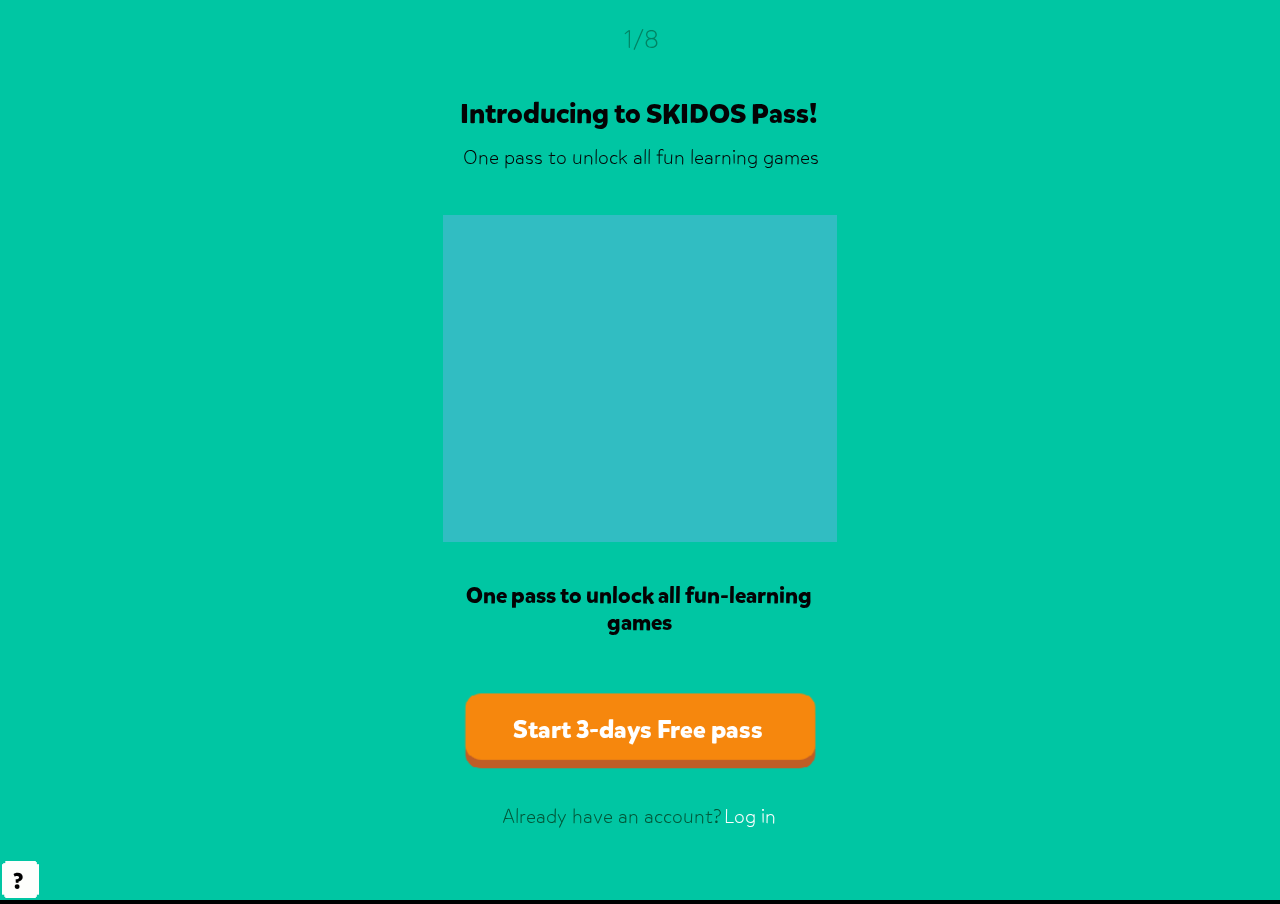
==== Portrait/html5/index.html @ cc3d5de6 "boarding screens added" ====
<!DOCTYPE html>
<html>
<head>
<meta charset="UTF-8">
<title>On Boarding</title>
<meta name="viewport" content="width=device-width, initial-scale=1.0, maximum-scale=1.0, minimum-scale=1.0, user-scalable=no">

<meta name="generator" content="Construct 3">

	<link rel="manifest" href="appmanifest.json">
	<link rel="apple-touch-icon" sizes="128x128" href="icons/icon-128.png">
	<link rel="apple-touch-icon" sizes="256x256" href="icons/icon-256.png">
	<link rel="apple-touch-icon" sizes="512x512" href="icons/icon-512.png">
	<link rel="icon" type="image/png" href="icons/icon-512.png">

<link rel="stylesheet" href="style.css">

</head>
<body>
<div id="fb-root"></div>

	<noscript>
		<div id="notSupportedWrap">
			<h2 id="notSupportedTitle">This content requires JavaScript</h2>
			<p class="notSupportedMessage">JavaScript appears to be disabled. Please enable it to view this content.</p>
		</div>
	</noscript>
	<script src="scripts/supportcheck.js"></script>
	<script src="scripts/offlineclient.js" type="module"></script>
	<script src="scripts/main.js" type="module"></script>
	<script src="scripts/register-sw.js" type="module"></script>
</body>
</html>
---- Portrait/html5/style.css ----
html, body {
	padding: 0;
	margin: 0;
	overflow: hidden;
	
	background: #000000;
	color: white;
}

html, body, canvas {
	touch-action: none;
	touch-action-delay: none;
}

#notSupportedWrap {
	margin: 2em auto 1em auto;
	width: 75%;
	max-width: 45em;
	border: 2px solid #aaa;
	border-radius: 1em;
	padding: 2em;
	background-color: #f0f0f0;
	font-family: "Segoe UI", Frutiger, "Frutiger Linotype", "Dejavu Sans", "Helvetica Neue", Arial, sans-serif;
	color: black;
}

#notSupportedTitle {
	font-size: 1.8em;
}

.notSupportedMessage {
	font-size: 1.2em;
}

.notSupportedMessage em {
	color: #888;
}


@font-face {
	font-family: 'hvd fonts - mikadobold';
	src: url('fonts/hvd fonts - mikadobold.otf') format('opentype');
}

@font-face {
	font-family: 'hvd fonts - mikadolight';
	src: url('fonts/hvd fonts - mikadolight.otf') format('opentype');
}
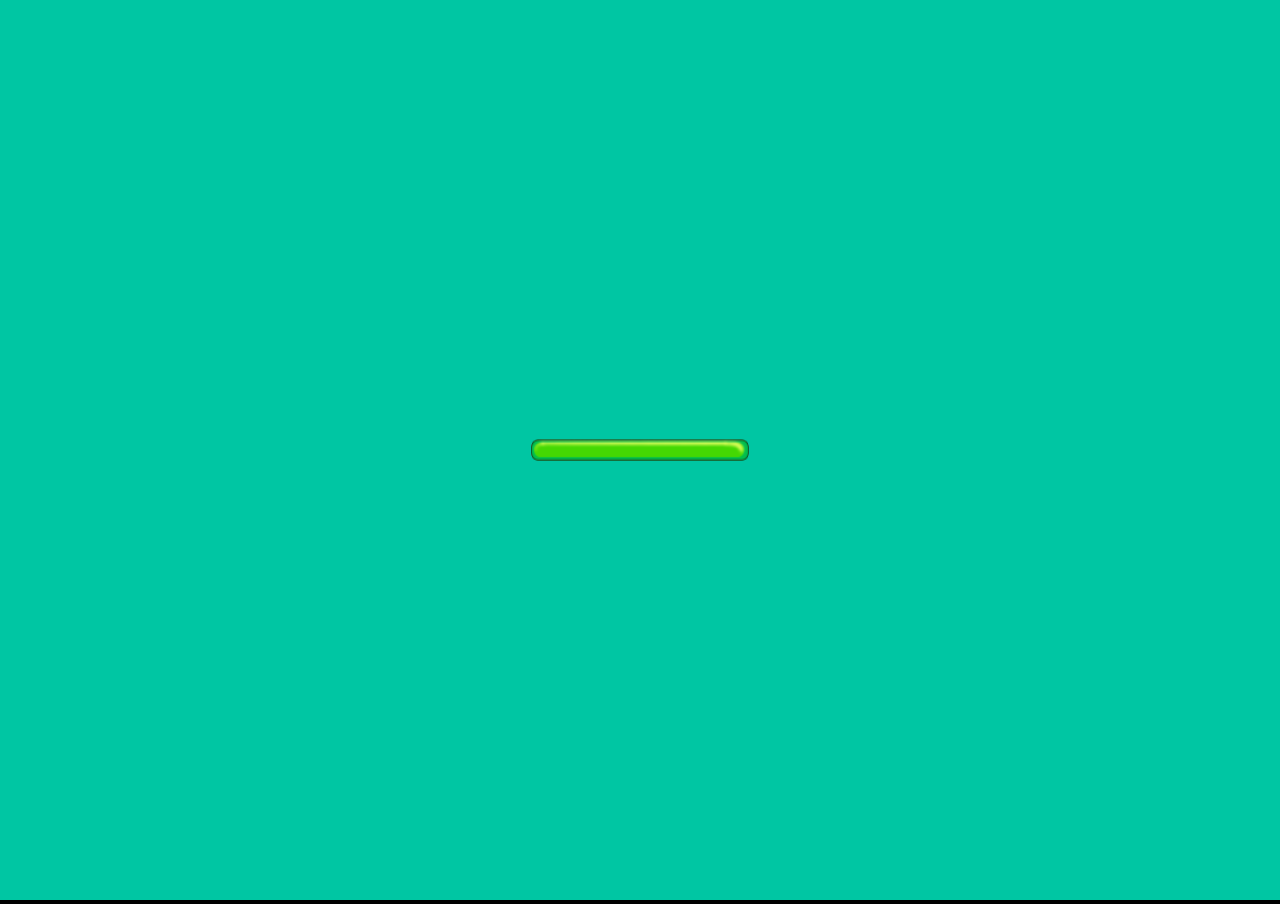
==== commit 17d28472: "edit" ====
--- a/Portrait/html5/index.html
+++ b/Portrait/html5/index.html
@@ -15,9 +15,10 @@
 
 <link rel="stylesheet" href="style.css">
 
+
 </head>
 <body>
-<div id="fb-root"></div>
+
 
 	<noscript>
 		<div id="notSupportedWrap">
@@ -29,5 +30,6 @@
 	<script src="scripts/offlineclient.js" type="module"></script>
 	<script src="scripts/main.js" type="module"></script>
 	<script src="scripts/register-sw.js" type="module"></script>
+
 </body>
 </html>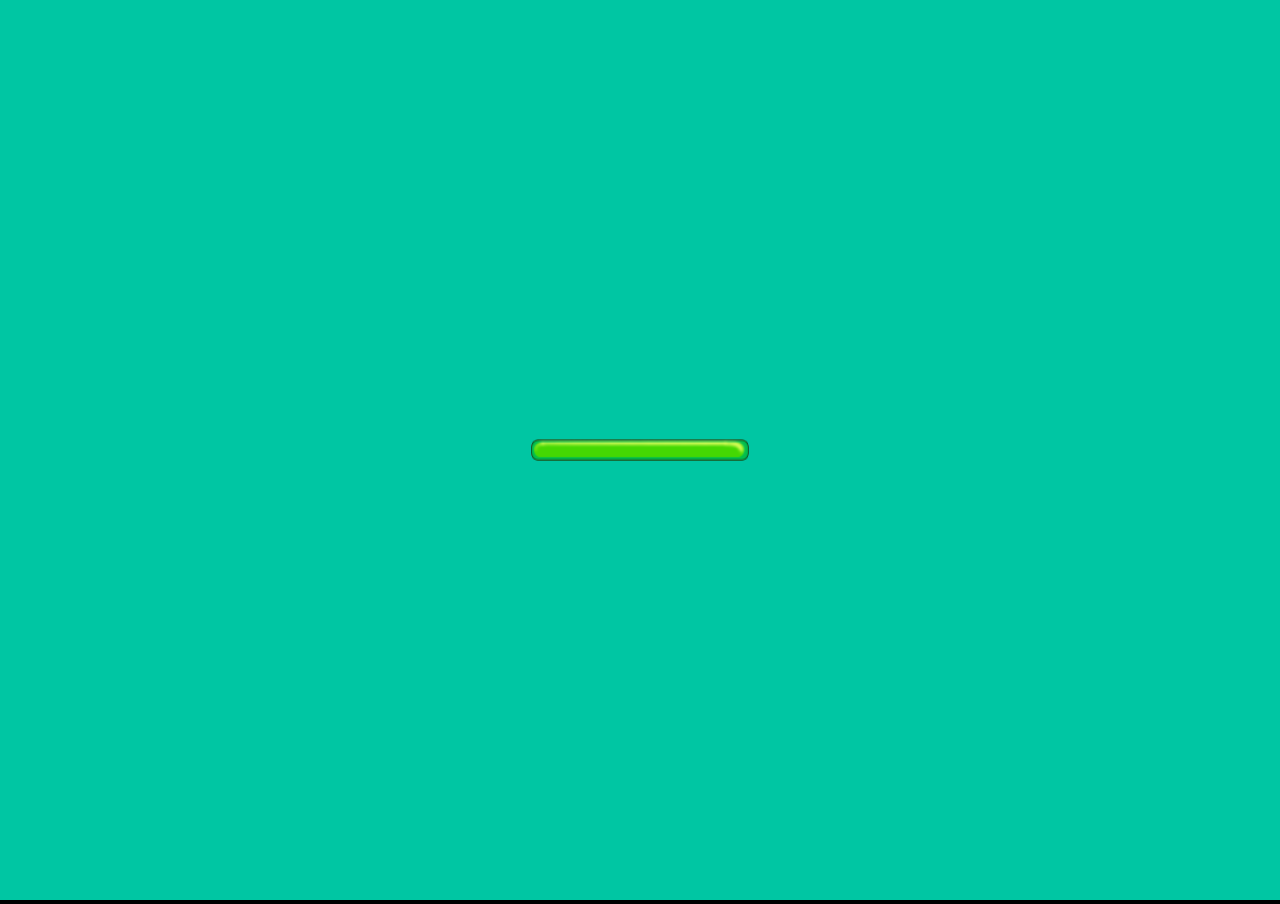
==== commit e85291f5: "new export" ====
--- a/Portrait/html5/index.html
+++ b/Portrait/html5/index.html
@@ -29,7 +29,13 @@
 	<script src="scripts/supportcheck.js"></script>
 	<script src="scripts/offlineclient.js" type="module"></script>
 	<script src="scripts/main.js" type="module"></script>
-	<script src="scripts/register-sw.js" type="module"></script>
+	<!-- <script src="scripts/register-sw.js" type="module"></script> -->
 
 </body>
+<script>
+	
+	function UnityReceiverRuntime(jsonObj) {
+		c3_callFunction("OnUpdateData", [JSON.stringify(jsonObj)]) ;       
+	}
+</script>
 </html>